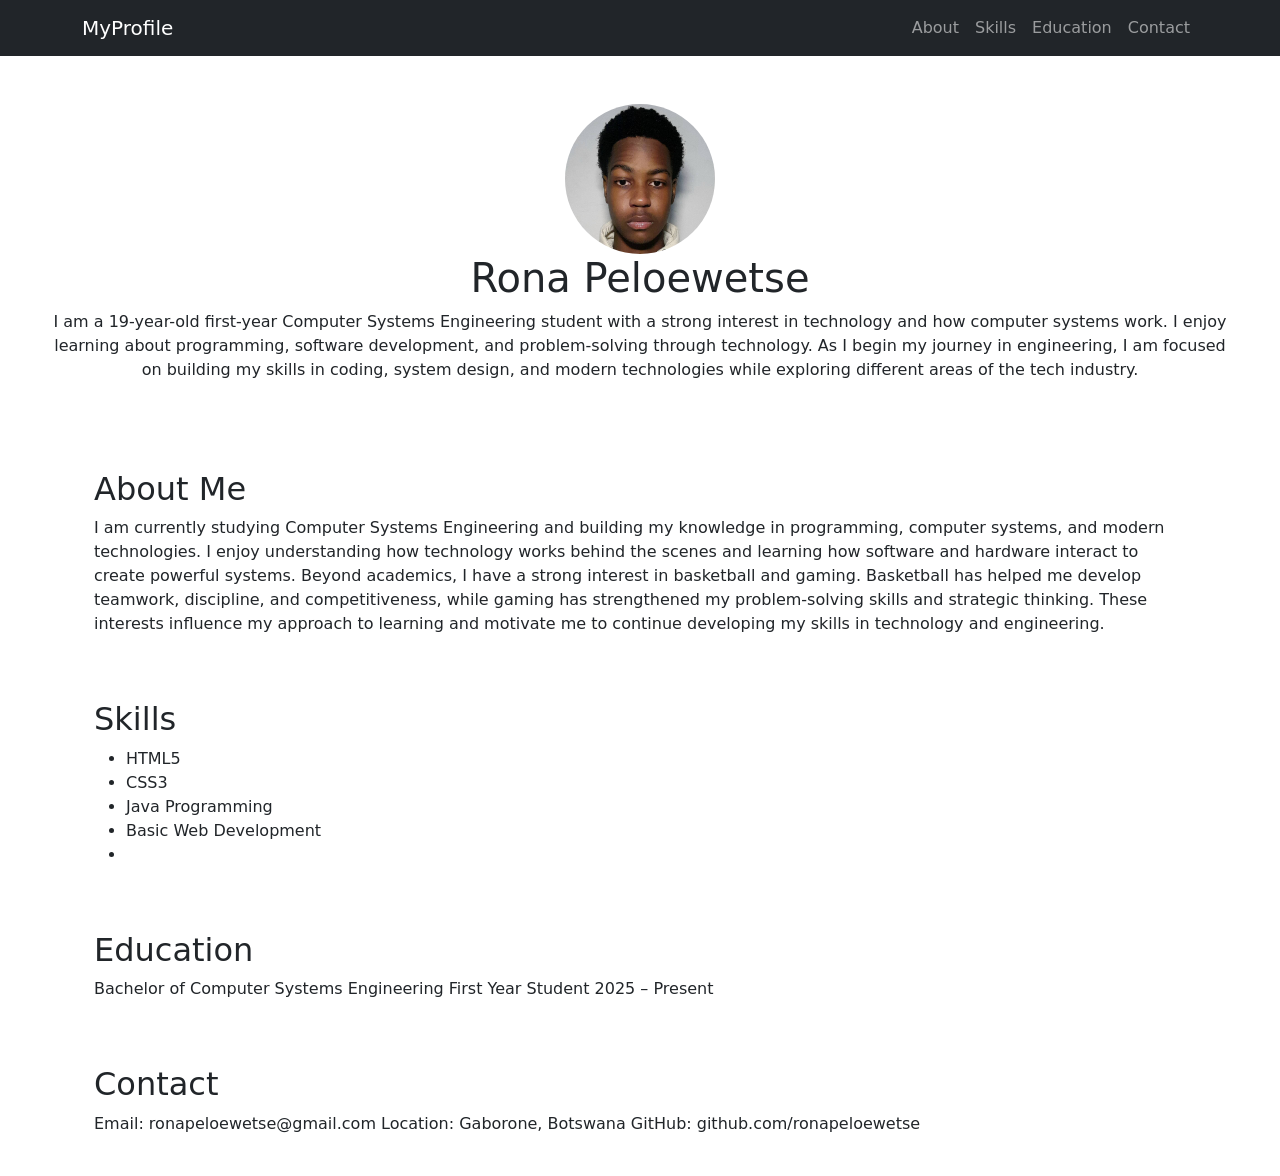
==== index.html @ 278bc82a "Rename index.html.txt to index.html" ====
<!DOCTYPE html>
<html lang="en">
<head>
    <meta charset="UTF-8">
    <meta name="viewport" content="width=device-width, initial-scale=1.0">
    <title>My Personal Profile</title>

    <!-- Bootstrap -->
    <link href="https://cdn.jsdelivr.net/npm/bootstrap@5.3.3/dist/css/bootstrap.min.css" rel="stylesheet">

    <!-- Custom CSS -->
    <link rel="stylesheet" href="style.css">
</head>

<body>

<!-- Navigation -->
<nav class="navbar navbar-expand-lg navbar-dark bg-dark">
  <div class="container">
    <a class="navbar-brand" href="#">MyProfile</a>

    <div class="navbar-nav">
      <a class="nav-link" href="#about">About</a>
      <a class="nav-link" href="#skills">Skills</a>
      <a class="nav-link" href="#education">Education</a>
      <a class="nav-link" href="#contact">Contact</a>
    </div>
  </div>
</nav>

<!-- Hero Section -->
<section class="text-center p-5">
    <img src="images/profile.jpg" width="150" class="rounded-circle">

    <h1>Rona Peloewetse</h1>

    <p>I am a 19-year-old first-year Computer Systems Engineering student with a strong interest in technology and how computer systems work. I enjoy learning about programming, software development, and problem-solving through technology. As I begin my journey in engineering, I am focused on building my skills in coding, system design, and modern technologies while exploring different areas of the tech industry.</p>
</section>

<!-- About -->
<section id="about" class="container p-4">
<h2>About Me</h2>
<p>I am currently studying Computer Systems Engineering and building my knowledge in programming, computer systems, and modern technologies. I enjoy understanding how technology works behind the scenes and learning how software and hardware interact to create powerful systems. Beyond academics, I have a strong interest in basketball and gaming. Basketball has helped me develop teamwork, discipline, and competitiveness, while gaming has strengthened my problem-solving skills and strategic thinking. These interests influence my approach to learning and motivate me to continue developing my skills in technology and engineering.</p>
</section>

<!-- Skills -->
<section id="skills" class="container p-4">
<h2>Skills</h2>
<ul>
<li>HTML5</li>
<li>CSS3</li>
<li>Java Programming</li>
<li>Basic Web Development<li>
</ul>
</section>

<!-- Education -->
<section id="education" class="container p-4">
<h2>Education</h2>
<p>Bachelor of Computer Systems Engineering
First Year Student
2025 – Present</p>
</section>

<!-- Contact -->
<section id="contact" class="container p-4">
<h2>Contact</h2>
<p>Email: ronapeloewetse@gmail.com
Location: Gaborone, Botswana
GitHub: github.com/ronapeloewetse</p>
</section>

</body>
</html>
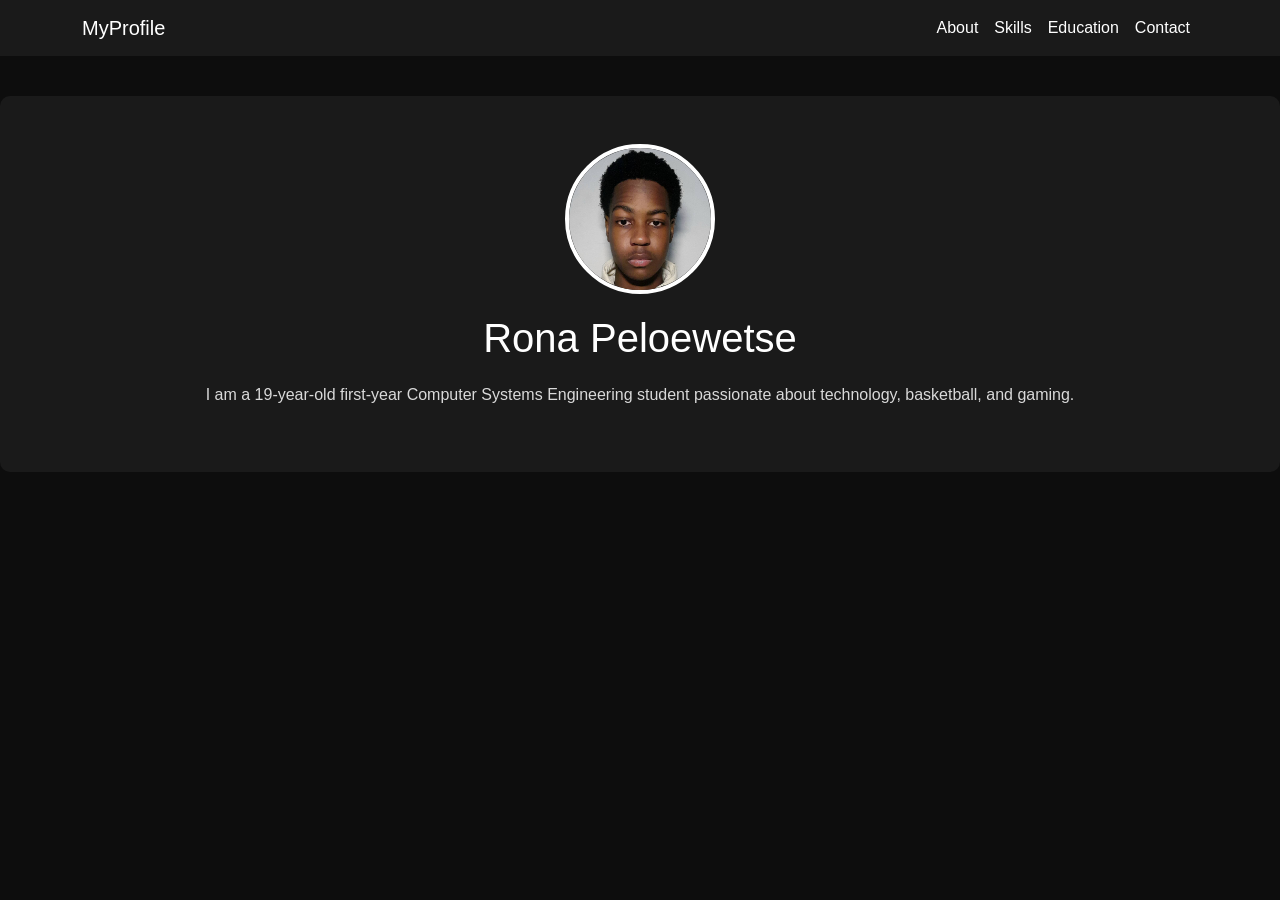
==== commit bf7c3136: "index.html" ====
--- a/index.html
+++ b/index.html
@@ -1,73 +1,38 @@
 <!DOCTYPE html>
 <html lang="en">
 <head>
-    <meta charset="UTF-8">
-    <meta name="viewport" content="width=device-width, initial-scale=1.0">
-    <title>My Personal Profile</title>
+<meta charset="UTF-8">
+<meta name="viewport" content="width=device-width, initial-scale=1.0">
+<title>Home | My Profile</title>
 
-    <!-- Bootstrap -->
-    <link href="https://cdn.jsdelivr.net/npm/bootstrap@5.3.3/dist/css/bootstrap.min.css" rel="stylesheet">
-
-    <!-- Custom CSS -->
-    <link rel="stylesheet" href="style.css">
+<link href="https://cdn.jsdelivr.net/npm/bootstrap@5.3.3/dist/css/bootstrap.min.css" rel="stylesheet">
+<link rel="stylesheet" href="style.css">
 </head>
 
 <body>
 
-<!-- Navigation -->
 <nav class="navbar navbar-expand-lg navbar-dark bg-dark">
-  <div class="container">
-    <a class="navbar-brand" href="#">MyProfile</a>
+<div class="container">
+<a class="navbar-brand" href="index.html">MyProfile</a>
 
-    <div class="navbar-nav">
-      <a class="nav-link" href="#about">About</a>
-      <a class="nav-link" href="#skills">Skills</a>
-      <a class="nav-link" href="#education">Education</a>
-      <a class="nav-link" href="#contact">Contact</a>
-    </div>
-  </div>
+<div class="navbar-nav">
+<a class="nav-link" href="about.html">About</a>
+<a class="nav-link" href="skills.html">Skills</a>
+<a class="nav-link" href="education.html">Education</a>
+<a class="nav-link" href="contact.html">Contact</a>
+</div>
+</div>
 </nav>
 
-<!-- Hero Section -->
 <section class="text-center p-5">
-    <img src="images/profile.jpg" width="150" class="rounded-circle">
+<img src="images/profile.jpg" width="150" class="rounded-circle">
 
-    <h1>Rona Peloewetse</h1>
+<h1>Rona Peloewetse</h1>
 
-    <p>I am a 19-year-old first-year Computer Systems Engineering student with a strong interest in technology and how computer systems work. I enjoy learning about programming, software development, and problem-solving through technology. As I begin my journey in engineering, I am focused on building my skills in coding, system design, and modern technologies while exploring different areas of the tech industry.</p>
-</section>
+<p>
+I am a 19-year-old first-year Computer Systems Engineering student passionate about technology, basketball, and gaming.
+</p>
 
-<!-- About -->
-<section id="about" class="container p-4">
-<h2>About Me</h2>
-<p>I am currently studying Computer Systems Engineering and building my knowledge in programming, computer systems, and modern technologies. I enjoy understanding how technology works behind the scenes and learning how software and hardware interact to create powerful systems. Beyond academics, I have a strong interest in basketball and gaming. Basketball has helped me develop teamwork, discipline, and competitiveness, while gaming has strengthened my problem-solving skills and strategic thinking. These interests influence my approach to learning and motivate me to continue developing my skills in technology and engineering.</p>
-</section>
-
-<!-- Skills -->
-<section id="skills" class="container p-4">
-<h2>Skills</h2>
-<ul>
-<li>HTML5</li>
-<li>CSS3</li>
-<li>Java Programming</li>
-<li>Basic Web Development<li>
-</ul>
-</section>
-
-<!-- Education -->
-<section id="education" class="container p-4">
-<h2>Education</h2>
-<p>Bachelor of Computer Systems Engineering
-First Year Student
-2025 – Present</p>
-</section>
-
-<!-- Contact -->
-<section id="contact" class="container p-4">
-<h2>Contact</h2>
-<p>Email: ronapeloewetse@gmail.com
-Location: Gaborone, Botswana
-GitHub: github.com/ronapeloewetse</p>
 </section>
 
 </body>
--- a/style.css
+++ b/style.css
@@ -0,0 +1,70 @@
+/* General Page Styling */
+body{
+    font-family: Arial, sans-serif;
+    background-color: #0d0d0d; /* black background */
+    color: #ffffff; /* white text */
+    margin: 0;
+    padding: 0;
+}
+
+/* Navigation Bar */
+.navbar{
+    background-color: #1a1a1a !important; /* dark gray */
+}
+
+.navbar a{
+    color: #ffffff !important;
+    font-weight: 500;
+}
+
+.navbar a:hover{
+    color: #cccccc !important;
+}
+
+/* Sections */
+section{
+    margin-top: 40px;
+    padding: 40px;
+    background-color: #1a1a1a; /* dark gray sections */
+    border-radius: 10px;
+}
+
+/* Headings */
+h1, h2{
+    color: #ffffff;
+    margin-bottom: 20px;
+}
+
+/* Paragraph text */
+p{
+    color: #d9d9d9; /* light gray */
+    line-height: 1.6;
+}
+
+/* Profile Image */
+img{
+    margin-bottom: 20px;
+    border-radius: 50%;
+    border: 4px solid #ffffff;
+}
+
+/* Skills list */
+ul{
+    list-style-type: square;
+}
+
+li{
+    margin-bottom: 8px;
+    color: #cccccc;
+}
+
+/* Contact section */
+#contact{
+    background-color: #262626; /* slightly lighter gray */
+}
+
+/* Smooth hover effect */
+section:hover{
+    transform: translateY(-3px);
+    transition: 0.3s;
+}
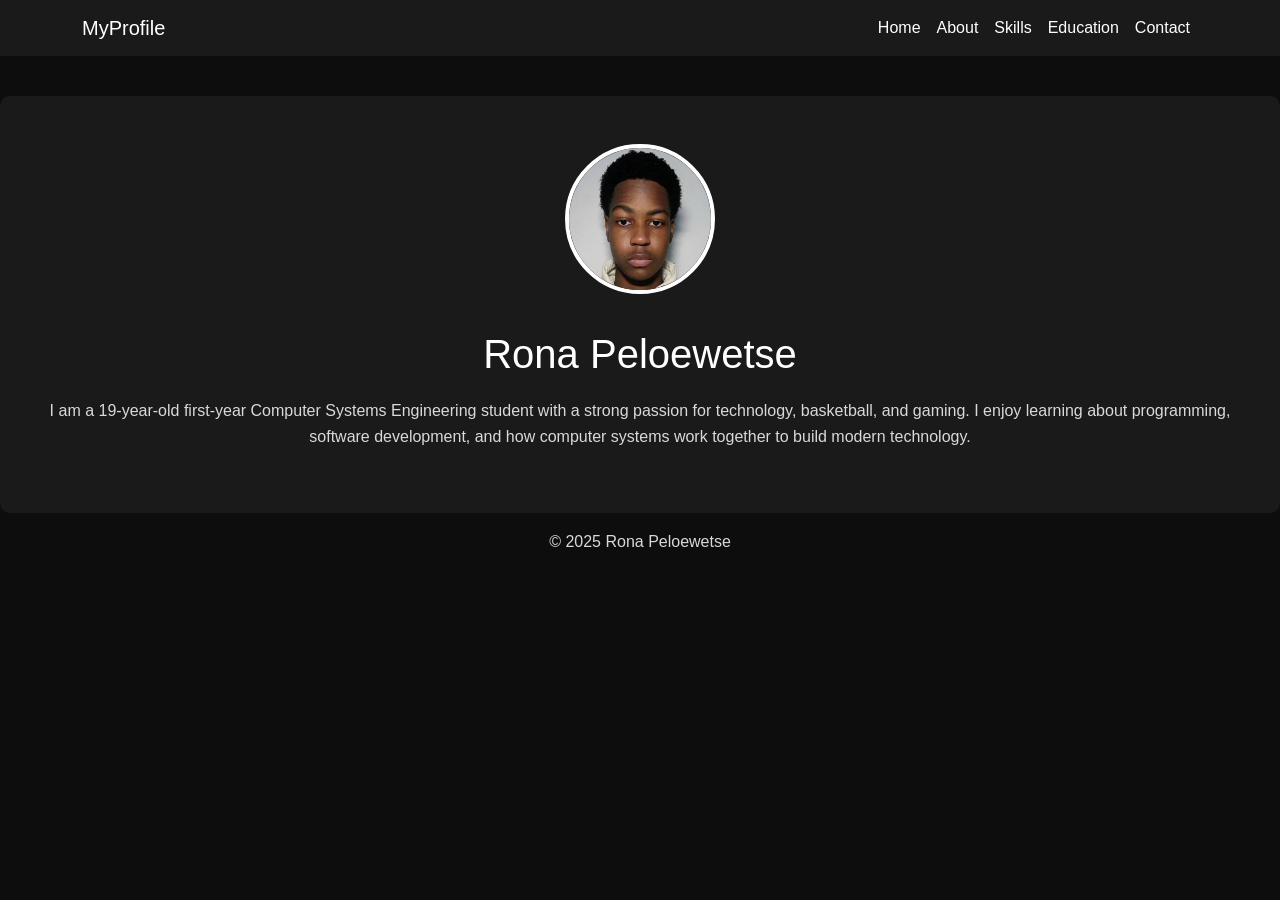
==== commit 0c5aeaba: "index.html" ====
--- a/index.html
+++ b/index.html
@@ -3,37 +3,66 @@
 <head>
 <meta charset="UTF-8">
 <meta name="viewport" content="width=device-width, initial-scale=1.0">
-<title>Home | My Profile</title>
+<title>Home | My Personal Profile</title>
 
+<!-- Bootstrap CSS -->
 <link href="https://cdn.jsdelivr.net/npm/bootstrap@5.3.3/dist/css/bootstrap.min.css" rel="stylesheet">
+
+<!-- Custom CSS -->
 <link rel="stylesheet" href="style.css">
 </head>
 
 <body>
 
+<!-- Navigation -->
 <nav class="navbar navbar-expand-lg navbar-dark bg-dark">
 <div class="container">
+
 <a class="navbar-brand" href="index.html">MyProfile</a>
 
-<div class="navbar-nav">
+<!-- Collapsible Button -->
+<button class="navbar-toggler" type="button" data-bs-toggle="collapse" data-bs-target="#navbarNav">
+<span class="navbar-toggler-icon"></span>
+</button>
+
+<!-- Collapsible Menu -->
+<div class="collapse navbar-collapse" id="navbarNav">
+<div class="navbar-nav ms-auto">
+<a class="nav-link" href="index.html">Home</a>
 <a class="nav-link" href="about.html">About</a>
 <a class="nav-link" href="skills.html">Skills</a>
 <a class="nav-link" href="education.html">Education</a>
 <a class="nav-link" href="contact.html">Contact</a>
 </div>
 </div>
+
+</div>
 </nav>
 
+<!-- Hero Section -->
 <section class="text-center p-5">
+
 <img src="images/profile.jpg" width="150" class="rounded-circle">
 
-<h1>Rona Peloewetse</h1>
+<h1 class="mt-3">Rona Peloewetse</h1>
 
-<p>
-I am a 19-year-old first-year Computer Systems Engineering student passionate about technology, basketball, and gaming.
+<p class="mt-3">
+I am a 19-year-old first-year Computer Systems Engineering student with a strong passion for technology, basketball, and gaming. I enjoy learning about programming, software development, and how computer systems work together to build modern technology.
 </p>
 
 </section>
 
+<!-- Footer -->
+<footer class="text-center p-3">
+<p>© 2025 Rona Peloewetse</p>
+</footer>
+
+<!-- Bootstrap JavaScript (required for navbar toggle) -->
+<script src="https://cdn.jsdelivr.net/npm/bootstrap@5.3.3/dist/js/bootstrap.bundle.min.js"></script>
+
 </body>
 </html>
+</section>
+
+</body>
+</html>
